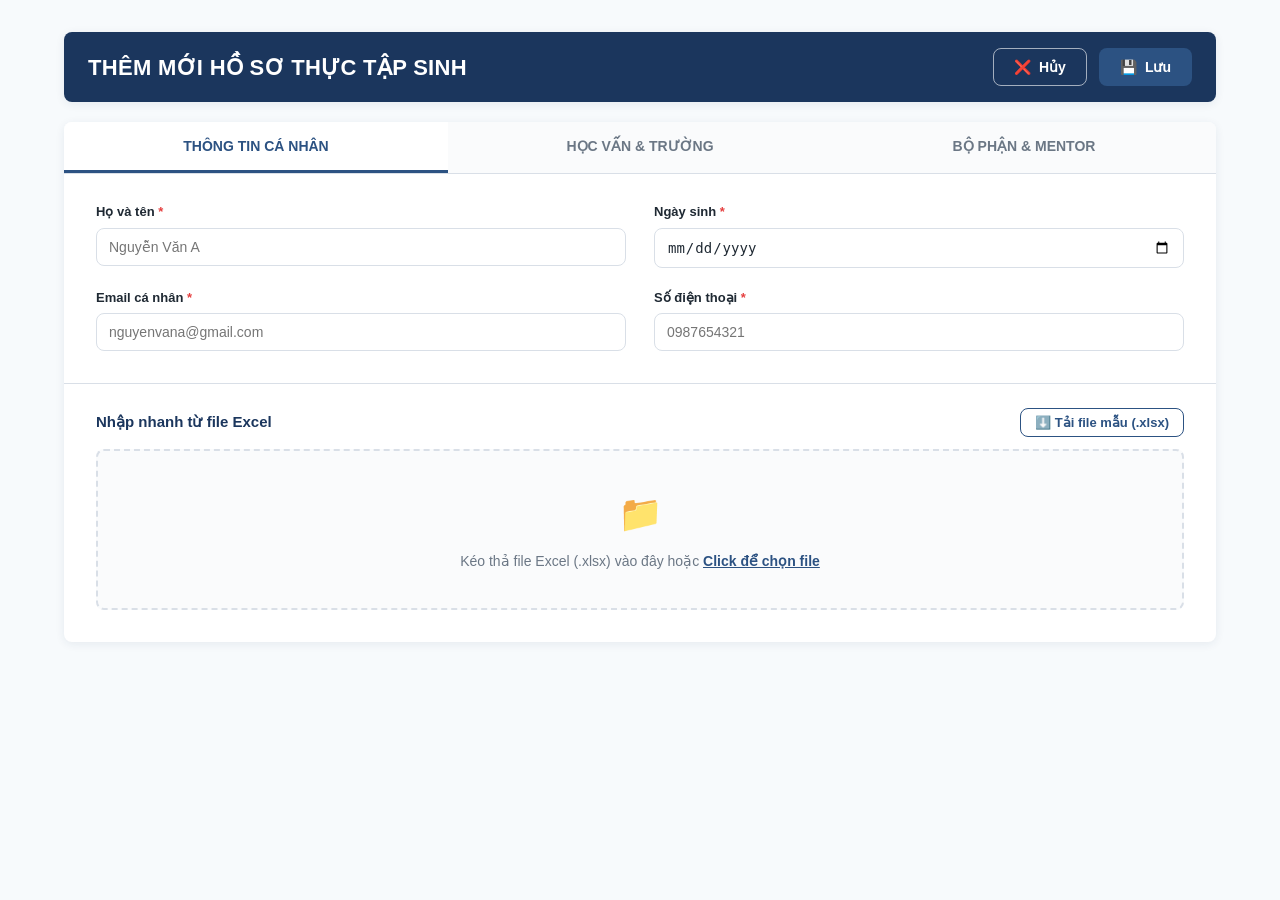
==== Themmoi.html @ 4208bc53 "Add files via upload" ====
<!DOCTYPE html>
<html lang="vi">
<head>
  <meta charset="UTF-8" />
  <meta name="viewport" content="width=device-width, initial-scale=1.0" />
  <title>UI-05: Thêm mới hồ sơ Thực tập sinh</title>
  <link rel="stylesheet" href="style.css" />
</head>
<body>

  <div class="page-wrapper">
    <form id="internForm" novalidate>

      <!-- ============ HEADER BAR ============ -->
      <header class="header-bar">
        <h1 class="header-title">THÊM MỚI HỒ SƠ THỰC TẬP SINH</h1>
        <div class="header-actions">
          <button type="button" id="btnCancel" class="btn btn-secondary">
            <span class="btn-icon">❌</span> Hủy
          </button>
          <button type="submit" id="btnSave" class="btn btn-primary">
            <span class="btn-icon">💾</span> Lưu
          </button>
        </div>
      </header>

      <!-- ============ MAIN CARD ============ -->
      <div class="card">

        <!-- ============ TAB NAVIGATION ============ -->
        <nav class="tab-nav" role="tablist">
          <button type="button" class="tab-btn active" data-tab="tab1" role="tab" aria-selected="true" aria-controls="tab1" id="tab1-tab">
            THÔNG TIN CÁ NHÂN
          </button>
          <button type="button" class="tab-btn" data-tab="tab2" role="tab" aria-selected="false" aria-controls="tab2" id="tab2-tab">
            HỌC VẤN &amp; TRƯỜNG
          </button>
          <button type="button" class="tab-btn" data-tab="tab3" role="tab" aria-selected="false" aria-controls="tab3" id="tab3-tab">
            BỘ PHẬN &amp; MENTOR
          </button>
        </nav>

        <!-- ============ TAB 1: THÔNG TIN CÁ NHÂN ============ -->
        <section class="tab-content active" id="tab1" role="tabpanel" aria-labelledby="tab1-tab">
          <div class="form-grid">

            <div class="form-field">
              <label for="fullName">Họ và tên <span class="required">*</span></label>
              <input type="text" id="fullName" name="fullName" placeholder="Nguyễn Văn A" />
              <span class="error-message" id="err-fullName"></span>
            </div>

            <div class="form-field">
              <label for="dob">Ngày sinh <span class="required">*</span></label>
              <input type="date" id="dob" name="dob" />
              <span class="error-message" id="err-dob"></span>
            </div>

            <div class="form-field">
              <label for="email">Email cá nhân <span class="required">*</span></label>
              <input type="email" id="email" name="email" placeholder="nguyenvana@gmail.com" />
              <span class="error-message" id="err-email"></span>
            </div>

            <div class="form-field">
              <label for="phone">Số điện thoại <span class="required">*</span></label>
              <input type="tel" id="phone" name="phone" placeholder="0987654321" maxlength="10" />
              <span class="error-message" id="err-phone"></span>
            </div>

          </div>
        </section>

        <!-- ============ TAB 2: HỌC VẤN & TRƯỜNG ============ -->
        <section class="tab-content" id="tab2" role="tabpanel" aria-labelledby="tab2-tab" hidden>
          <div class="form-grid">

            <div class="form-field">
              <label for="school">Trường Đại học/Cao đẳng <span class="required">*</span></label>
              <input type="text" id="school" name="school" placeholder="Đại học Bách Khoa Hà Nội" />
              <span class="error-message" id="err-school"></span>
            </div>

            <div class="form-field">
              <label for="major">Chuyên ngành</label>
              <input type="text" id="major" name="major" placeholder="Công nghệ thông tin" />
              <span class="error-message" id="err-major"></span>
            </div>

          </div>
        </section>

        <!-- ============ TAB 3: BỘ PHẬN & MENTOR ============ -->
        <section class="tab-content" id="tab3" role="tabpanel" aria-labelledby="tab3-tab" hidden>
          <div class="form-grid">

            <div class="form-field">
              <label for="department">Bộ phận tiếp nhận</label>
              <select id="department" name="department">
                <option value="">-- Chọn bộ phận --</option>
                <option value="Phát triển phần mềm">Phát triển phần mềm</option>
                <option value="HR">HR</option>
                <option value="Marketing">Marketing</option>
              </select>
              <span class="error-message" id="err-department"></span>
            </div>

            <div class="form-field">
              <label for="mentor">Mentor phụ trách</label>
              <input type="text" id="mentor" name="mentor" placeholder="Trần Thị B" />
              <span class="error-message" id="err-mentor"></span>
            </div>

          </div>
        </section>

        <!-- ============ EXCEL DROPZONE (dùng chung, nằm dưới các tab) ============ -->
        <section class="dropzone-section">
          <div class="dropzone-header">
            <h2 class="dropzone-title">Nhập nhanh từ file Excel</h2>
            <button type="button" id="btnTemplate" class="btn btn-outline btn-sm">
              ⬇️ Tải file mẫu (.xlsx)
            </button>
          </div>

          <div id="dropzone" class="dropzone" role="button" tabindex="0" aria-label="Chọn hoặc kéo thả file Excel">
            <input type="file" id="fileInput" accept=".xlsx,.xls" hidden />
            <div class="dropzone-icon">📁</div>
            <p class="dropzone-text">
              Kéo thả file Excel (.xlsx) vào đây hoặc <span class="dropzone-link">Click để chọn file</span>
            </p>
            <p class="dropzone-filename" id="dropzoneFileName"></p>
          </div>
          <span class="error-message" id="err-file"></span>
        </section>

      </div>
    </form>
  </div>

  <!-- Toast thông báo nhỏ khi lưu thành công -->
  <div id="toast" class="toast"></div>

  <script src="nhaphoso.js"></script>
</body>
</html>
---- style.css ----
/* =========================================================
   BIẾN CSS (CSS VARIABLES) - đổi màu toàn bộ giao diện tại đây
   ========================================================= */
:root {
  --color-navy: #1B365D;         /* Primary dark - header, menu, tiêu đề */
  --color-navy-hover: #14294a;
  --color-corporate-blue: #2C5282; /* Action accent - nút, tab active, focus */
  --color-bg: #F7FAFC;
  --color-card-bg: #FFFFFF;
  --color-border: #D9DFE7;
  --color-text: #1F2933;
  --color-text-muted: #6B7785;
  --color-secondary-bg: #EDF0F4;
  --color-secondary-text: #3A4552;
  --color-danger: #E53E3E;
  --color-danger-bg: #FFF5F5;
  --color-success: #2F855A;
  --color-warning: #DD6B20;

  --radius-md: 8px;
  --radius-lg: 8px;
  --shadow-card: 0 2px 10px rgba(27, 54, 93, 0.08);
  --transition-fast: 0.18s ease;
}

* {
  box-sizing: border-box;
  margin: 0;
  padding: 0;
}

body {
  font-family: "Segoe UI", Roboto, Arial, sans-serif;
  background: var(--color-bg);
  color: var(--color-text);
  line-height: 1.5;
  -webkit-font-smoothing: antialiased;
}

/* Giới hạn & căn giữa cho màn desktop 1366px - 1920px */
.page-wrapper {
  max-width: 1200px;
  margin: 32px auto;
  padding: 0 24px;
}

/* =========================================================
   HEADER BAR
   ========================================================= */
.header-bar {
  display: flex;
  align-items: center;
  justify-content: space-between;
  flex-wrap: wrap;
  gap: 16px;
  padding: 16px 24px;
  margin-bottom: 20px;
  background: var(--color-navy);
  border-radius: var(--radius-md);
  box-shadow: var(--shadow-card);
}

.header-title {
  font-size: 22px;
  font-weight: 700;
  color: #fff;
  letter-spacing: 0.3px;
}

.header-actions {
  display: flex;
  gap: 12px;
}

/* =========================================================
   BUTTONS
   ========================================================= */
.btn {
  display: inline-flex;
  align-items: center;
  gap: 8px;
  padding: 10px 20px;
  font-size: 14px;
  font-weight: 600;
  border-radius: var(--radius-md);
  border: 1px solid transparent;
  cursor: pointer;
  transition: background var(--transition-fast), border-color var(--transition-fast), transform 0.1s ease;
}

.btn:active {
  transform: translateY(1px);
}

.btn-icon {
  font-size: 14px;
}

.btn-primary {
  background: var(--color-corporate-blue);
  color: #fff;
}
.btn-primary:hover {
  background: var(--color-navy-hover);
}

.btn-secondary {
  background: transparent;
  color: #fff;
  border-color: rgba(255, 255, 255, 0.6);
}
.btn-secondary:hover {
  background: rgba(255, 255, 255, 0.12);
}

.btn-outline {
  background: transparent;
  color: var(--color-corporate-blue);
  border-color: var(--color-corporate-blue);
}
.btn-outline:hover {
  background: rgba(44, 82, 130, 0.08);
}

.btn-sm {
  padding: 6px 14px;
  font-size: 13px;
}

/* =========================================================
   CARD CHÍNH
   ========================================================= */
.card {
  background: var(--color-card-bg);
  border-radius: var(--radius-lg);
  box-shadow: var(--shadow-card);
  overflow: hidden;
}

/* =========================================================
   TAB NAVIGATION
   ========================================================= */
.tab-nav {
  display: flex;
  border-bottom: 1px solid var(--color-border);
  background: #FAFBFC;
}

.tab-btn {
  flex: 1;
  padding: 16px 12px;
  background: transparent;
  border: none;
  border-bottom: 3px solid transparent;
  font-size: 14px;
  font-weight: 600;
  color: var(--color-text-muted);
  cursor: pointer;
  transition: color var(--transition-fast), border-color var(--transition-fast), background var(--transition-fast);
}

.tab-btn:hover {
  color: var(--color-navy);
  background: rgba(27, 54, 93, 0.04);
}

.tab-btn.active {
  color: var(--color-corporate-blue);
  border-bottom-color: var(--color-corporate-blue);
  background: #fff;
}

/* =========================================================
   TAB CONTENT & FORM GRID
   ========================================================= */
.tab-content {
  display: none;
  padding: 28px 32px;
  animation: fadeIn 0.2s ease;
}

.tab-content.active {
  display: block;
}

@keyframes fadeIn {
  from { opacity: 0; transform: translateY(4px); }
  to   { opacity: 1; transform: translateY(0); }
}

.form-grid {
  display: grid;
  grid-template-columns: repeat(2, 1fr);
  gap: 20px 28px;
}

@media (max-width: 720px) {
  .form-grid { grid-template-columns: 1fr; }
}

.form-field {
  display: flex;
  flex-direction: column;
  gap: 6px;
}

.form-field label {
  font-size: 13px;
  font-weight: 600;
  color: var(--color-text);
}

.required {
  color: var(--color-danger);
}

.form-field input,
.form-field select {
  padding: 10px 12px;
  font-size: 14px;
  border: 1px solid var(--color-border);
  border-radius: var(--radius-md);
  color: var(--color-text);
  background: #fff;
  transition: border-color var(--transition-fast), box-shadow var(--transition-fast);
}

.form-field input:focus,
.form-field select:focus {
  outline: none;
  border-color: var(--color-corporate-blue);
  box-shadow: 0 0 0 3px rgba(44, 82, 130, 0.15);
}

/* Trạng thái lỗi validate */
.form-field.has-error input,
.form-field.has-error select {
  border-color: var(--color-danger);
  background: var(--color-danger-bg);
}

.error-message {
  display: none;
  font-size: 12px;
  color: var(--color-danger);
}

.error-message.show {
  display: block;
}

/* =========================================================
   DROPZONE - KÉO THẢ FILE EXCEL
   ========================================================= */
.dropzone-section {
  padding: 0 32px 32px;
  border-top: 1px solid var(--color-border);
  margin-top: 4px;
  padding-top: 24px;
}

.dropzone-header {
  display: flex;
  align-items: center;
  justify-content: space-between;
  margin-bottom: 12px;
}

.dropzone-title {
  font-size: 15px;
  font-weight: 700;
  color: var(--color-navy);
}

.dropzone {
  border: 2px dashed var(--color-border);
  border-radius: var(--radius-lg);
  background: #FAFBFC;
  padding: 36px 20px;
  text-align: center;
  cursor: pointer;
  transition: border-color var(--transition-fast), background var(--transition-fast);
}

.dropzone:hover {
  border-color: var(--color-corporate-blue);
  background: rgba(44, 82, 130, 0.04);
}

/* Hiệu ứng khi đang kéo file rê qua khung (thêm bằng JS) */
.dropzone.drag-over {
  border-color: var(--color-navy);
  background: rgba(27, 54, 93, 0.06);
}

/* Hiệu ứng khi file hợp lệ đã được chọn */
.dropzone.file-accepted {
  border-color: var(--color-success);
  background: rgba(47, 133, 90, 0.06);
}

.dropzone-icon {
  font-size: 36px;
  margin-bottom: 10px;
}

.dropzone-text {
  font-size: 14px;
  color: var(--color-text-muted);
}

.dropzone-link {
  color: var(--color-corporate-blue);
  font-weight: 600;
  text-decoration: underline;
}

.dropzone-filename {
  margin-top: 10px;
  font-size: 13px;
  font-weight: 600;
  color: var(--color-success);
  display: none;
}

.dropzone-filename.show {
  display: block;
}

/* =========================================================
   TOAST THÔNG BÁO
   ========================================================= */
.toast {
  position: fixed;
  bottom: 24px;
  right: 24px;
  background: var(--color-success);
  color: #fff;
  padding: 14px 20px;
  border-radius: var(--radius-md);
  font-size: 14px;
  font-weight: 600;
  box-shadow: var(--shadow-card);
  opacity: 0;
  pointer-events: none;
  transform: translateY(10px);
  transition: opacity var(--transition-fast), transform var(--transition-fast);
  z-index: 999;
}

.toast.show {
  opacity: 1;
  transform: translateY(0);
}
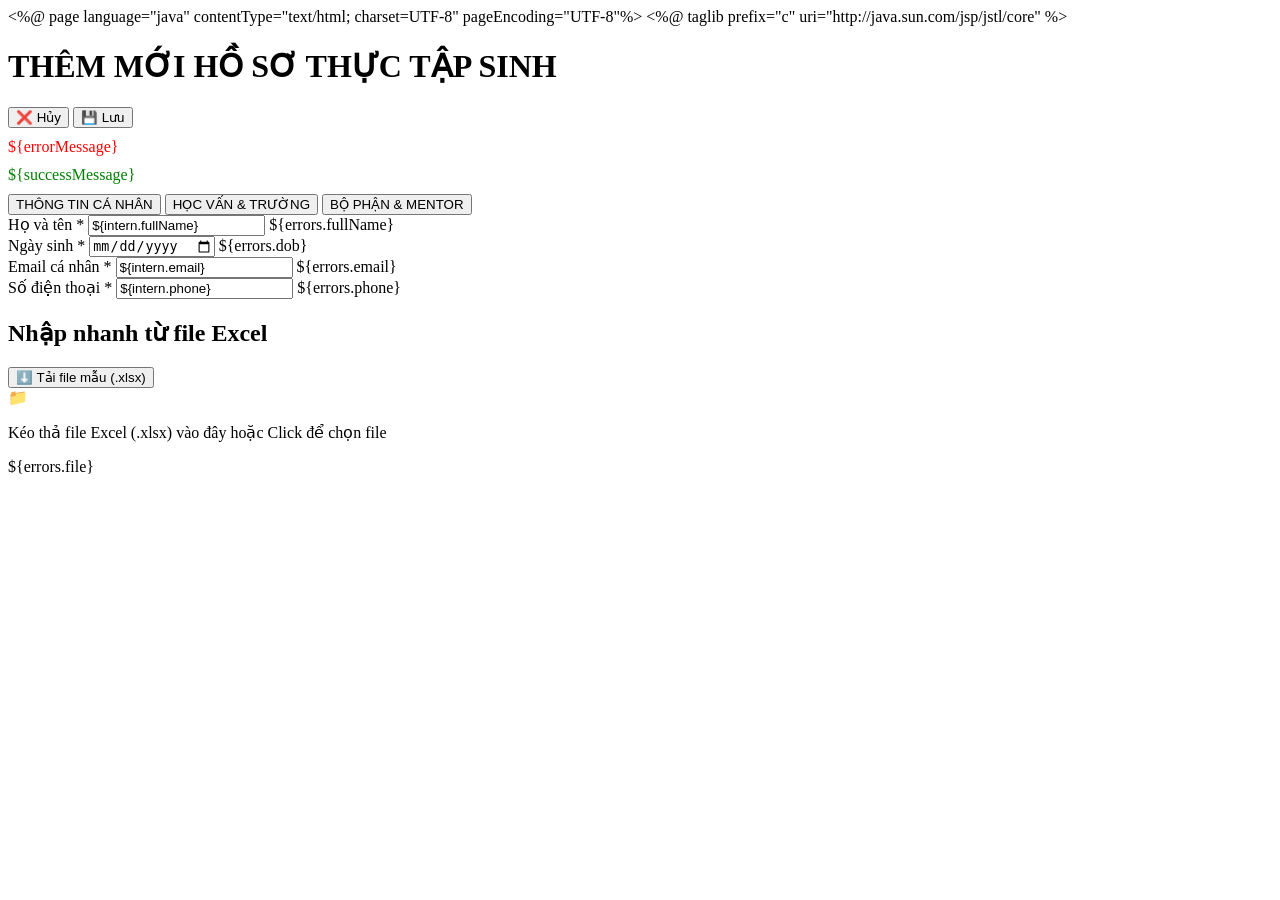
==== commit 035c46bf: "Phuong - Sau khi review" ====
--- a/Themmoi.html
+++ b/Themmoi.html
@@ -1,21 +1,27 @@
+<%@ page language="java" contentType="text/html; charset=UTF-8" pageEncoding="UTF-8"%>
+<%@ taglib prefix="c" uri="http://java.sun.com/jsp/jstl/core" %>
+
 <!DOCTYPE html>
 <html lang="vi">
 <head>
   <meta charset="UTF-8" />
   <meta name="viewport" content="width=device-width, initial-scale=1.0" />
   <title>UI-05: Thêm mới hồ sơ Thực tập sinh</title>
-  <link rel="stylesheet" href="style.css" />
+
+  <!-- Đường dẫn CSS được bọc trong ContextPath -->
+  <link rel="stylesheet" href="${pageContext.request.contextPath}/css/style.css" />
 </head>
 <body>
 
   <div class="page-wrapper">
-    <form id="internForm" novalidate>
+    <!-- Form cập nhật action đẩy tới Servlet/Controller tương ứng -->
+    <form id="internForm" action="${pageContext.request.contextPath}/interns/add" method="POST" enctype="multipart/form-data" novalidate>
 
       <!-- ============ HEADER BAR ============ -->
       <header class="header-bar">
         <h1 class="header-title">THÊM MỚI HỒ SƠ THỰC TẬP SINH</h1>
         <div class="header-actions">
-          <button type="button" id="btnCancel" class="btn btn-secondary">
+          <button type="button" id="btnCancel" class="btn btn-secondary" onclick="window.location.href='${pageContext.request.contextPath}/interns'">
             <span class="btn-icon">❌</span> Hủy
           </button>
           <button type="submit" id="btnSave" class="btn btn-primary">
@@ -23,6 +29,14 @@
           </button>
         </div>
       </header>
+
+      <!-- Hiển thị thông báo chung từ backend (nếu có) -->
+      <c:if test="${not empty errorMessage}">
+        <div class="alert alert-danger" style="color: red; margin: 10px 0;">${errorMessage}</div>
+      </c:if>
+      <c:if test="${not empty successMessage}">
+        <div class="alert alert-success" style="color: green; margin: 10px 0;">${successMessage}</div>
+      </c:if>
 
       <!-- ============ MAIN CARD ============ -->
       <div class="card">
@@ -46,26 +60,26 @@
 
             <div class="form-field">
               <label for="fullName">Họ và tên <span class="required">*</span></label>
-              <input type="text" id="fullName" name="fullName" placeholder="Nguyễn Văn A" />
-              <span class="error-message" id="err-fullName"></span>
+              <input type="text" id="fullName" name="fullName" value="${intern.fullName}" placeholder="Nguyễn Văn A" />
+              <span class="error-message" id="err-fullName">${errors.fullName}</span>
             </div>
 
             <div class="form-field">
               <label for="dob">Ngày sinh <span class="required">*</span></label>
-              <input type="date" id="dob" name="dob" />
-              <span class="error-message" id="err-dob"></span>
+              <input type="date" id="dob" name="dob" value="${intern.dob}" />
+              <span class="error-message" id="err-dob">${errors.dob}</span>
             </div>
 
             <div class="form-field">
               <label for="email">Email cá nhân <span class="required">*</span></label>
-              <input type="email" id="email" name="email" placeholder="nguyenvana@gmail.com" />
-              <span class="error-message" id="err-email"></span>
+              <input type="email" id="email" name="email" value="${intern.email}" placeholder="nguyenvana@gmail.com" />
+              <span class="error-message" id="err-email">${errors.email}</span>
             </div>
 
             <div class="form-field">
               <label for="phone">Số điện thoại <span class="required">*</span></label>
-              <input type="tel" id="phone" name="phone" placeholder="0987654321" maxlength="10" />
-              <span class="error-message" id="err-phone"></span>
+              <input type="tel" id="phone" name="phone" value="${intern.phone}" placeholder="0987654321" maxlength="10" />
+              <span class="error-message" id="err-phone">${errors.phone}</span>
             </div>
 
           </div>
@@ -77,14 +91,14 @@
 
             <div class="form-field">
               <label for="school">Trường Đại học/Cao đẳng <span class="required">*</span></label>
-              <input type="text" id="school" name="school" placeholder="Đại học Bách Khoa Hà Nội" />
-              <span class="error-message" id="err-school"></span>
+              <input type="text" id="school" name="school" value="${intern.school}" placeholder="Đại học Bách Khoa Hà Nội" />
+              <span class="error-message" id="err-school">${errors.school}</span>
             </div>
 
             <div class="form-field">
               <label for="major">Chuyên ngành</label>
-              <input type="text" id="major" name="major" placeholder="Công nghệ thông tin" />
-              <span class="error-message" id="err-major"></span>
+              <input type="text" id="major" name="major" value="${intern.major}" placeholder="Công nghệ thông tin" />
+              <span class="error-message" id="err-major">${errors.major}</span>
             </div>
 
           </div>
@@ -98,40 +112,49 @@
               <label for="department">Bộ phận tiếp nhận</label>
               <select id="department" name="department">
                 <option value="">-- Chọn bộ phận --</option>
-                <option value="Phát triển phần mềm">Phát triển phần mềm</option>
-                <option value="HR">HR</option>
-                <option value="Marketing">Marketing</option>
+                <c:choose>
+                  <c:when test="${not empty departmentList}">
+                    <c:forEach var="dept" items="${departmentList}">
+                      <option value="${dept.id}" ${intern.departmentId == dept.id ? 'selected' : ''}>${dept.name}</option>
+                    </c:forEach>
+                  </c:when>
+                  <c:otherwise>
+                    <option value="Phát triển phần mềm" ${intern.department == 'Phát triển phần mềm' ? 'selected' : ''}>Phát triển phần mềm</option>
+                    <option value="HR" ${intern.department == 'HR' ? 'selected' : ''}>HR</option>
+                    <option value="Marketing" ${intern.department == 'Marketing' ? 'selected' : ''}>Marketing</option>
+                  </c:otherwise>
+                </c:choose>
               </select>
-              <span class="error-message" id="err-department"></span>
+              <span class="error-message" id="err-department">${errors.department}</span>
             </div>
 
             <div class="form-field">
               <label for="mentor">Mentor phụ trách</label>
-              <input type="text" id="mentor" name="mentor" placeholder="Trần Thị B" />
-              <span class="error-message" id="err-mentor"></span>
+              <input type="text" id="mentor" name="mentor" value="${intern.mentor}" placeholder="Trần Thị B" />
+              <span class="error-message" id="err-mentor">${errors.mentor}</span>
             </div>
 
           </div>
         </section>
 
-        <!-- ============ EXCEL DROPZONE (dùng chung, nằm dưới các tab) ============ -->
+        <!-- ============ EXCEL DROPZONE ============ -->
         <section class="dropzone-section">
           <div class="dropzone-header">
             <h2 class="dropzone-title">Nhập nhanh từ file Excel</h2>
-            <button type="button" id="btnTemplate" class="btn btn-outline btn-sm">
+            <button type="button" id="btnTemplate" class="btn btn-outline btn-sm" onclick="window.location.href='${pageContext.request.contextPath}/templates/intern_template.xlsx'">
               ⬇️ Tải file mẫu (.xlsx)
             </button>
           </div>
 
           <div id="dropzone" class="dropzone" role="button" tabindex="0" aria-label="Chọn hoặc kéo thả file Excel">
-            <input type="file" id="fileInput" accept=".xlsx,.xls" hidden />
+            <input type="file" id="fileInput" name="excelFile" accept=".xlsx,.xls" hidden />
             <div class="dropzone-icon">📁</div>
             <p class="dropzone-text">
               Kéo thả file Excel (.xlsx) vào đây hoặc <span class="dropzone-link">Click để chọn file</span>
             </p>
             <p class="dropzone-filename" id="dropzoneFileName"></p>
           </div>
-          <span class="error-message" id="err-file"></span>
+          <span class="error-message" id="err-file">${errors.file}</span>
         </section>
 
       </div>
@@ -141,6 +164,7 @@
   <!-- Toast thông báo nhỏ khi lưu thành công -->
   <div id="toast" class="toast"></div>
 
-  <script src="nhaphoso.js"></script>
+  <!-- JavaScript với đường dẫn tĩnh chuẩn JSP -->
+  <script src="${pageContext.request.contextPath}/js/nhaphoso.js"></script>
 </body>
 </html>
